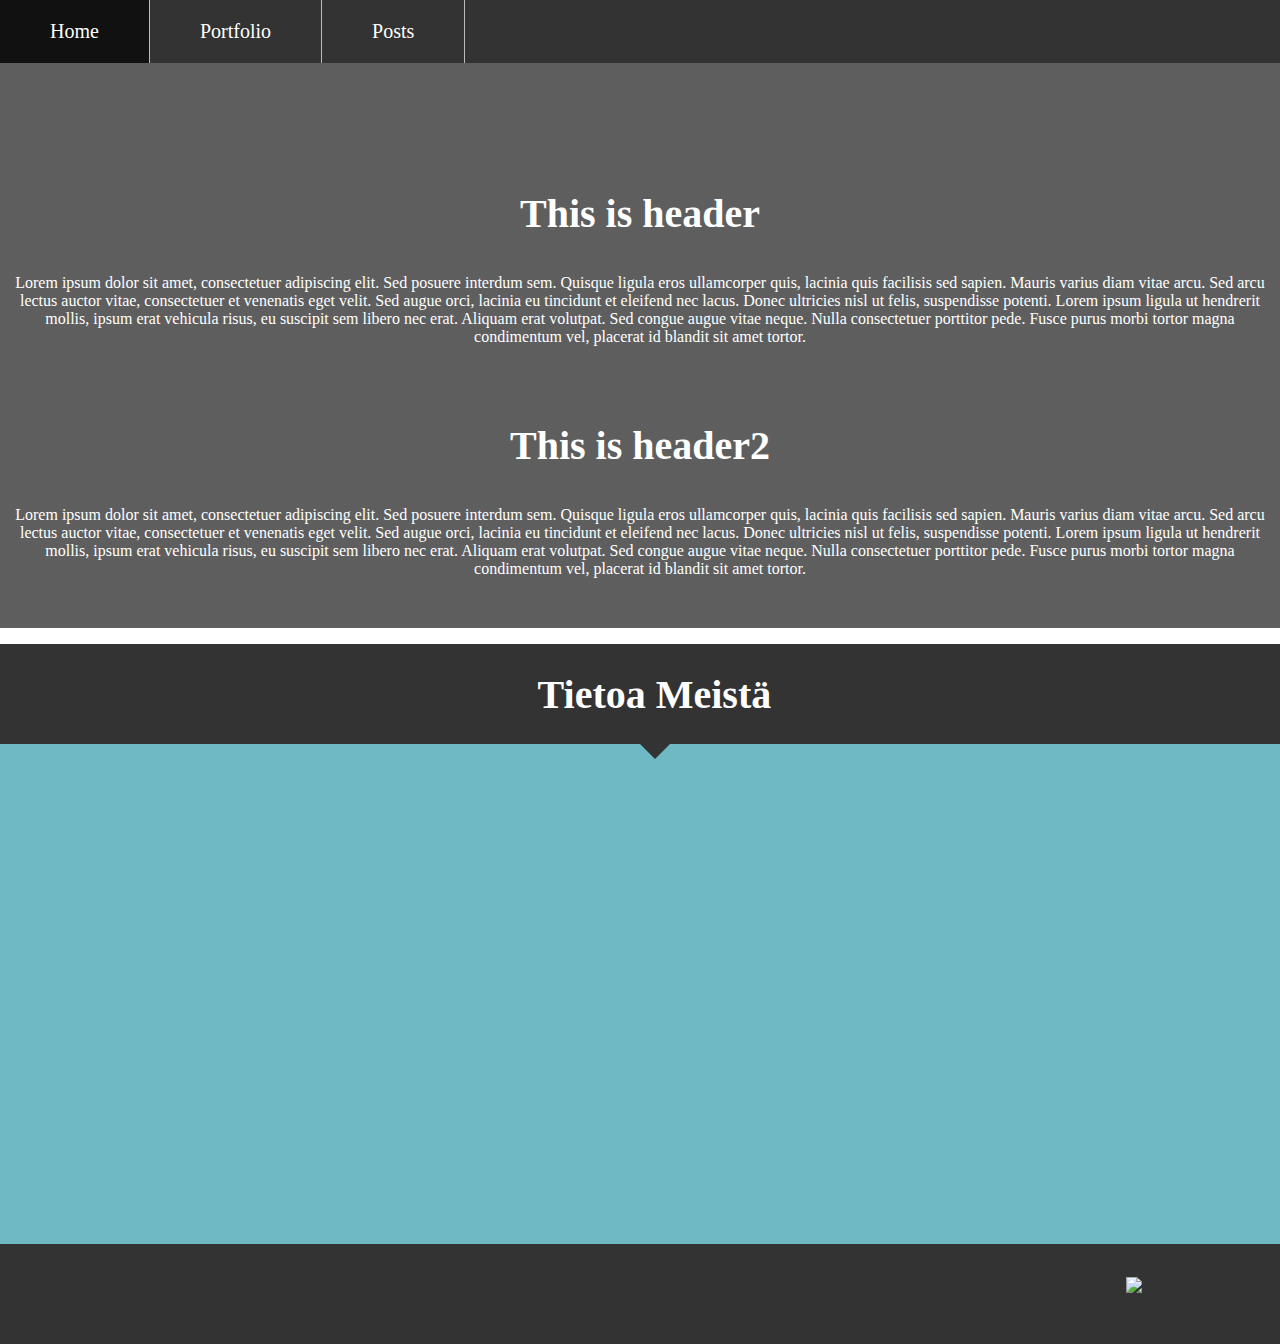
==== index.html @ b418cabb "joo" ====
<!DOCTYPE html>
<html>
    <head>
<title>Nettisivu testi</title>
        <link rel = "stylesheet" type="text/css" href="test.css">
    </head>
<body>
    <div class = "container">
        <div class = "waterfall">
            <nav class="navigation">
                <ul>
                    <li><a href = "https://www.google.fi">Home</a></li>
                    <li><a href = "#">Portfolio</a></li>
                    <li><a href = "#">Posts</a></li>
                </ul>
            </nav>
                <div class = "text">
                    <h1>This is header</h1>
                        <p>Lorem ipsum dolor sit amet, consectetuer adipiscing elit. Sed posuere interdum sem. Quisque ligula eros ullamcorper quis, lacinia quis facilisis sed sapien. Mauris varius diam vitae arcu. Sed arcu lectus auctor vitae, consectetuer et venenatis eget velit. Sed augue orci, lacinia eu tincidunt et eleifend nec lacus. Donec ultricies nisl ut felis, suspendisse potenti. Lorem ipsum ligula ut hendrerit mollis, ipsum erat vehicula risus, eu suscipit sem libero nec erat. Aliquam erat volutpat. Sed congue augue vitae neque. Nulla consectetuer porttitor pede. Fusce purus morbi tortor magna condimentum vel, placerat id blandit sit amet tortor.</p>
                    <h1> This is header2</h1>
                        <p>Lorem ipsum dolor sit amet, consectetuer adipiscing elit. Sed posuere interdum sem. Quisque ligula eros ullamcorper quis, lacinia quis facilisis sed sapien. Mauris varius diam vitae arcu. Sed arcu lectus auctor vitae, consectetuer et venenatis eget velit. Sed augue orci, lacinia eu tincidunt et eleifend nec lacus. Donec ultricies nisl ut felis, suspendisse potenti. Lorem ipsum ligula ut hendrerit mollis, ipsum erat vehicula risus, eu suscipit sem libero nec erat. Aliquam erat volutpat. Sed congue augue vitae neque. Nulla consectetuer porttitor pede. Fusce purus morbi tortor magna condimentum vel, placerat id blandit sit amet tortor.</p>
                </div>
        </div>
        <div id="rectangle"> <div class = "text2"><h1>Tietoa Meistä</h1></div></div>
            <div id = "triangle"></div>
            <div id ="rectangle2"></div>
            <div id="rectangle"> <img class="resize" src="http://www.newdesignfile.com/postpic/2012/06/facebook-and-twitter-icons_296797.jpg" width=100/></div>
    </div>
</body>
</html>
---- test.css ----
body {
    color: #fff;
}
.container {
    position: absolute;
    left: 0;
    top: 0;
    width: 100%;
}

.waterfall {
    height: 100%;
    width: 100%;
    background-image: linear-gradient(rgba(26,26,26,0.7),rgba(26,26,26,0.7)), url("http://en.adrehydropower.com/wp-content/uploads/2014/06/immagini-cascate-5.jpg");
    background-size: cover;
    background-repeat: no-repeat;
    background-position: center center;
}
.navigation {
    font-size: em(40);
    background-color: #333;
   /** position: fixed;**/
    top: 0px;
    left: 0px;
    right: 0px;
}

.navigation li{
    float: left;
    border-right: 1px solid #bbb;
}

.navigation ul {
 list-style-type: none;
    margin: 0;
    padding: 0;
    overflow: hidden;
    background-color: #333;    
}

.navigation a {
    display: block;
    color: white;
    padding: 20px 50px;
    text-decoration: none;
    color: #fff;
    font-size: 20px;
}

.navigation a:hover {
   background-color: #111;
}

.navigation summary:hover{
    color: #ff0000;
}

.text {
    padding-top: 100px;
    text-align: center;
    color: #fff;
}

 h1 {
     font-size: 40px;
     padding-bottom: 10px;
    }
p {
    padding-bottom: 50px;
}

#rectangle {
    width: 100%;
    height: 100px;
    background: #333;
}

#rectangle2 {
    width: 100%;
    height: 500px;
    background: #6FB9C4;
}

#triangle {
    height: 0px;
    width: 0px;
    background: #6FB9C4;
    border-top: 15px solid #333;
    border-left: 15px solid #6FB9C4;
    border-right: 15px solid #6FB9C4;
    position:absolute;
    left: 50%;
}

.text2 {
    position: absolute;
    left: 42%;
}

.resize {
    position: absolute;
    left: 88%;
    top: 95%;
}
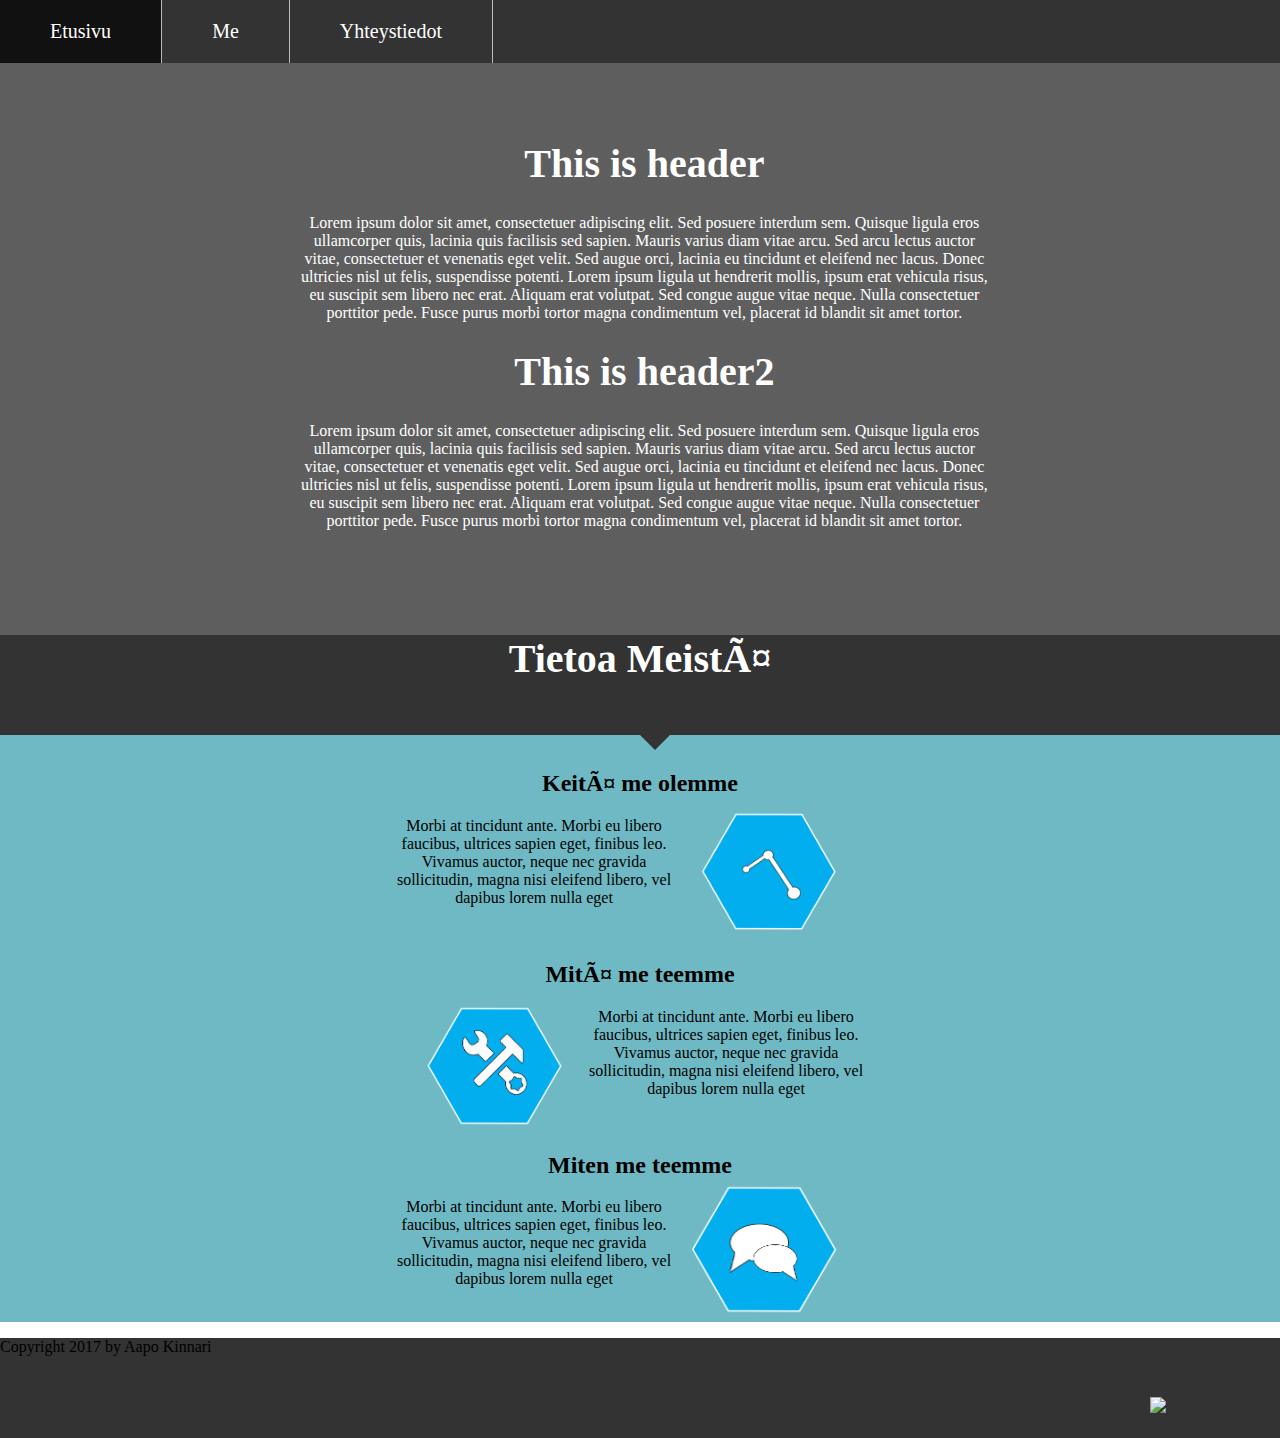
==== commit 610b0c3a: "mo" ====
--- a/index.html
+++ b/index.html
@@ -1,19 +1,25 @@
+
 <!DOCTYPE html>
 <html>
     <head>
-<title>Nettisivu testi</title>
-        <link rel = "stylesheet" type="text/css" href="test.css">
+    <title>VESIVOIMAA</title>
+            <meta charset"UTF-8"/>
+            <meta name = "author" content = "Aapo Kinnari"/>
+            <meta name = "description" content = "Vesivoima"/>
+            <link rel = "shortcut icon" href = "http://www.freeiconspng.com/uploads/water-services-icon-11.png"/>
+            <link rel = "stylesheet" type="text/css" href="VJP.css">
+            <link href="https://fonts.googleapis.com/css?family=Indie+Flower" rel="stylesheet">
     </head>
 <body>
     <div class = "container">
-        <div class = "waterfall">
-            <nav class="navigation">
+         <nav class="navigation">
                 <ul>
-                    <li><a href = "https://www.google.fi">Home</a></li>
-                    <li><a href = "#">Portfolio</a></li>
-                    <li><a href = "#">Posts</a></li>
+                    <li><a href = "index.html">Etusivu</a></li>
+                    <li><a href = "#rectangle">Me</a></li>
+                    <li><a href = "yhteystiedot.html">Yhteystiedot</a></li>
                 </ul>
             </nav>
+        <div class = "waterfall">
                 <div class = "text">
                     <h1>This is header</h1>
                         <p>Lorem ipsum dolor sit amet, consectetuer adipiscing elit. Sed posuere interdum sem. Quisque ligula eros ullamcorper quis, lacinia quis facilisis sed sapien. Mauris varius diam vitae arcu. Sed arcu lectus auctor vitae, consectetuer et venenatis eget velit. Sed augue orci, lacinia eu tincidunt et eleifend nec lacus. Donec ultricies nisl ut felis, suspendisse potenti. Lorem ipsum ligula ut hendrerit mollis, ipsum erat vehicula risus, eu suscipit sem libero nec erat. Aliquam erat volutpat. Sed congue augue vitae neque. Nulla consectetuer porttitor pede. Fusce purus morbi tortor magna condimentum vel, placerat id blandit sit amet tortor.</p>
@@ -21,10 +27,27 @@
                         <p>Lorem ipsum dolor sit amet, consectetuer adipiscing elit. Sed posuere interdum sem. Quisque ligula eros ullamcorper quis, lacinia quis facilisis sed sapien. Mauris varius diam vitae arcu. Sed arcu lectus auctor vitae, consectetuer et venenatis eget velit. Sed augue orci, lacinia eu tincidunt et eleifend nec lacus. Donec ultricies nisl ut felis, suspendisse potenti. Lorem ipsum ligula ut hendrerit mollis, ipsum erat vehicula risus, eu suscipit sem libero nec erat. Aliquam erat volutpat. Sed congue augue vitae neque. Nulla consectetuer porttitor pede. Fusce purus morbi tortor magna condimentum vel, placerat id blandit sit amet tortor.</p>
                 </div>
         </div>
-        <div id="rectangle"> <div class = "text2"><h1>Tietoa Meistä</h1></div></div>
+        <div id="rectangle">
+            <h1 class = "Otsikko3">Tietoa Meistä</h1>
+        </div>
+        <div id ="rectangle2">
             <div id = "triangle"></div>
-            <div id ="rectangle2"></div>
-            <div id="rectangle"> <img class="resize" src="http://www.newdesignfile.com/postpic/2012/06/facebook-and-twitter-icons_296797.jpg" width=100/></div>
-    </div>
+                <h2 class ="otsikko">Keitä me olemme</h2>
+                <p class = "teksti">Morbi at tincidunt ante. Morbi eu libero faucibus, ultrices sapien eget, finibus leo. Vivamus auctor, neque nec gravida sollicitudin, magna nisi eleifend libero, vel dapibus lorem nulla eget </p>
+                <img class = laatikko src = "connectivity.png" width= 150px/>
+                <h2 class ="otsikko">Mitä me teemme</h2>
+                <p class = "teksti2">Morbi at tincidunt ante. Morbi eu libero faucibus, ultrices sapien eget, finibus leo. Vivamus auctor, neque nec gravida sollicitudin, magna nisi eleifend libero, vel dapibus lorem nulla eget </p>
+                <img class = laatikko2 src = "work.png" width= 150px/>
+                <h2 class ="otsikko">Miten me teemme</h2>
+                <p class = "teksti">Morbi at tincidunt ante. Morbi eu libero faucibus, ultrices sapien eget, finibus leo. Vivamus auctor, neque nec gravida sollicitudin, magna nisi eleifend libero, vel dapibus lorem nulla eget </p>
+                <img class = laatikko src = "puhekulpat.png" width= 150px/>
+            </div>
+            <div id="rectangle">
+                <footer>
+                    <p> Copyright 2017 by Aapo Kinnari</p>
+                </footer>
+                <img class="resize" src="http://www.newdesignfile.com/postpic/2012/06/facebook-and-twitter-icons_296797.jpg" width=100/>
+            </div>
+        </div>
 </body>
 </html>--- a/VJP.css
+++ b/VJP.css
@@ -0,0 +1,147 @@
+var scale = Math.min( 
+  availableWidth / contentWidth, 
+  availableHeight / contentHeight 
+);
+
+
+body {
+    color: #fff;
+        min-width: 100%;
+}
+.container {
+    position: absolute;
+    left: 0;
+    top: 0;
+    width: 100%;
+}
+.waterfall {
+    
+    height: 572px;
+    width: 100%;
+    background-image: linear-gradient(rgba(26,26,26,0.7),rgba(26,26,26,0.7)), url("http://en.adrehydropower.com/wp-content/uploads/2014/06/immagini-cascate-5.jpg");
+    background-size: cover;
+    background-repeat: no-repeat;
+    background-position: center center;
+    
+}
+.navigation {
+    position: relative;
+    font-size: em(40);
+    background-color: #333;
+   /** position: fixed;**/
+    top: 0px;
+    left: 0px;
+    right: 0px;
+}
+
+.navigation li{
+    float: left;
+    border-right: 1px solid #bbb;
+}
+
+.navigation ul {
+ list-style-type: none;
+    margin: 0;
+    padding: 0;
+    overflow: hidden;
+    background-color: #333;    
+}
+
+.navigation a {
+    display: block;
+    color: white;
+    padding: 20px 50px;
+    text-decoration: none;
+    color: #fff;
+    font-size: 20px;
+}
+
+.navigation a:hover {
+   background-color: #111;
+}
+
+.navigation summary:hover{
+    color: #ff0000;
+}
+
+.text {
+    margin-left: 23%;
+    width: 700px;
+    padding-top: 50px;
+    text-align: center;
+    color: #fff;
+    padding-bottom: 100px;
+}
+
+ h1 {
+     font-size: 40px;
+     color: #fff;
+    }
+p {
+    padding-bottom: 0px;
+}
+
+#rectangle {
+    position: relative;
+    top: 0px;
+    width: 100%;
+    height: 100px;
+    background: #333;
+}
+
+#rectangle2 {
+    content: normal;
+    position: relative;
+    text-align: center;
+    width: 100%;
+    height: 100%;
+    background: #6FB9C4;
+}
+
+#triangle {
+    height: 0px;
+    width: 0px;
+    background: #6FB9C4;
+    border-top: 15px solid #333;
+    border-left: 15px solid #6FB9C4;
+    border-right: 15px solid #6FB9C4;
+    position:relative;
+    left: 50%;
+}
+
+
+.resize {
+margin-left: 1150px;
+margin-top: 25px;
+}
+
+h3 {
+    padding-top: 0;
+}
+
+
+.laatikko {
+   margin-left: 250px;
+    margin-top: -150px;
+}
+
+
+.teksti {
+    width: 300px;
+    margin-left: 30%;
+}
+
+.laatikko2 {
+    margin-top: -300px;
+    margin-left: -300px;
+}
+
+.teksti2 {
+    max-width: 300px;
+    margin-left: 45%;
+}
+
+.Otsikko3 {
+    margin-top: 0px;
+    text-align: center;
+}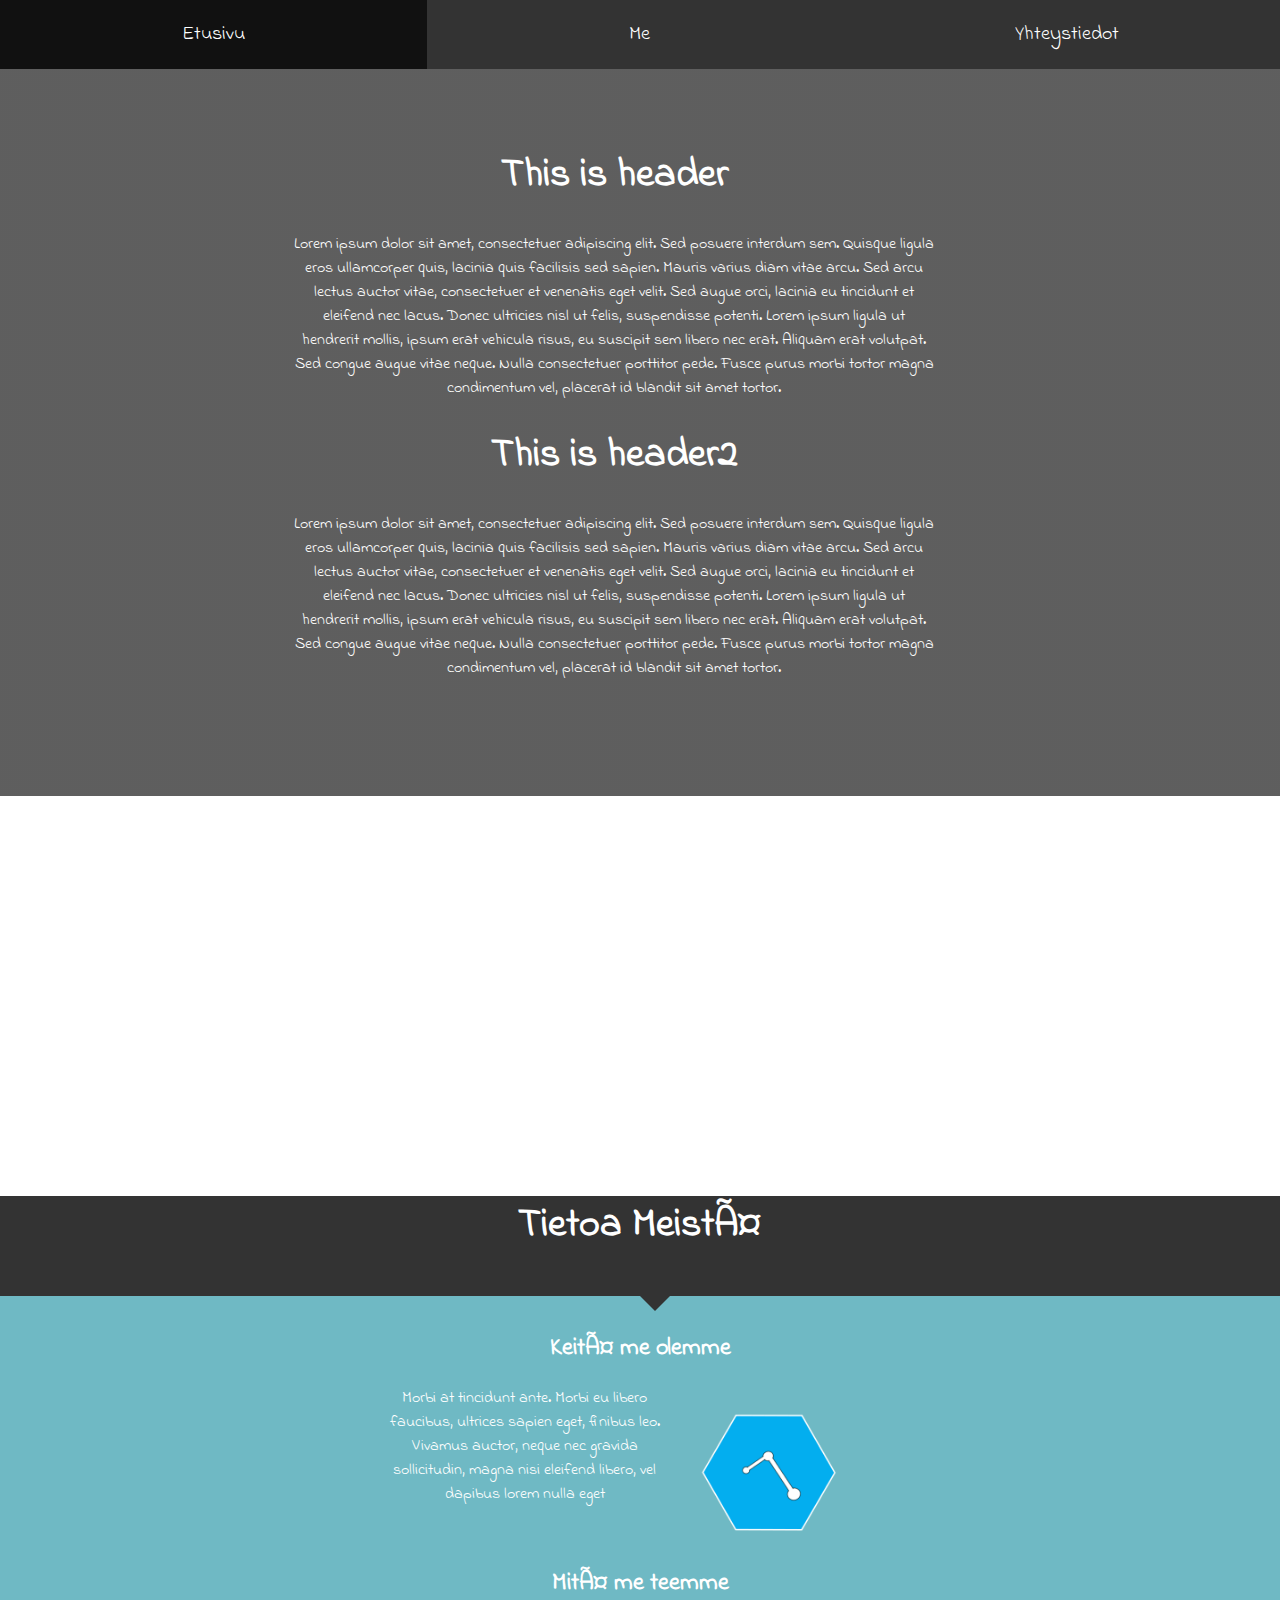
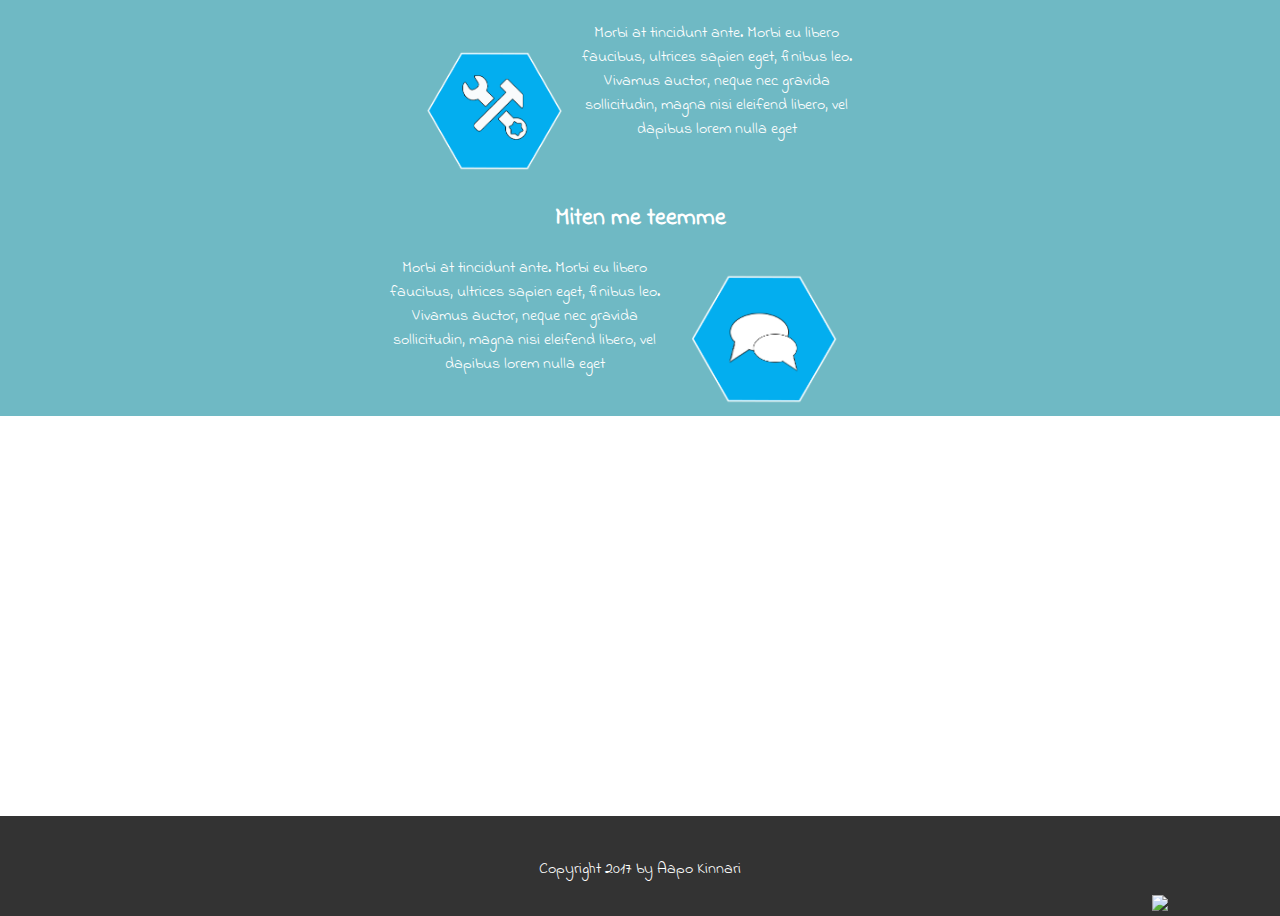
==== commit 94666a38: "moro" ====
--- a/index.html
+++ b/index.html
@@ -9,6 +9,7 @@
             <link rel = "shortcut icon" href = "http://www.freeiconspng.com/uploads/water-services-icon-11.png"/>
             <link rel = "stylesheet" type="text/css" href="VJP.css">
             <link href="https://fonts.googleapis.com/css?family=Indie+Flower" rel="stylesheet">
+            <script src = "https://cdnjs.cloudflare.com/ajax/libs/jquery/3.1.1/jquery.js" type = "text/javascript"></script>
     </head>
 <body>
     <div class = "container">
@@ -27,6 +28,7 @@
                         <p>Lorem ipsum dolor sit amet, consectetuer adipiscing elit. Sed posuere interdum sem. Quisque ligula eros ullamcorper quis, lacinia quis facilisis sed sapien. Mauris varius diam vitae arcu. Sed arcu lectus auctor vitae, consectetuer et venenatis eget velit. Sed augue orci, lacinia eu tincidunt et eleifend nec lacus. Donec ultricies nisl ut felis, suspendisse potenti. Lorem ipsum ligula ut hendrerit mollis, ipsum erat vehicula risus, eu suscipit sem libero nec erat. Aliquam erat volutpat. Sed congue augue vitae neque. Nulla consectetuer porttitor pede. Fusce purus morbi tortor magna condimentum vel, placerat id blandit sit amet tortor.</p>
                 </div>
         </div>
+        <div id = "rectangle4"></div>
         <div id="rectangle">
             <h1 class = "Otsikko3">Tietoa Meistä</h1>
         </div>
@@ -42,6 +44,7 @@
                 <p class = "teksti">Morbi at tincidunt ante. Morbi eu libero faucibus, ultrices sapien eget, finibus leo. Vivamus auctor, neque nec gravida sollicitudin, magna nisi eleifend libero, vel dapibus lorem nulla eget </p>
                 <img class = laatikko src = "puhekulpat.png" width= 150px/>
             </div>
+            <div id = "rectangle4"></div>
             <div id="rectangle">
                 <footer>
                     <p> Copyright 2017 by Aapo Kinnari</p>
@@ -49,5 +52,6 @@
                 <img class="resize" src="http://www.newdesignfile.com/postpic/2012/06/facebook-and-twitter-icons_296797.jpg" width=100/>
             </div>
         </div>
+    <script src = "slideshow.js" type = "text/javascript"></script>
 </body>
 </html>--- a/VJP.css
+++ b/VJP.css
@@ -1,7 +1,3 @@
-var scale = Math.min( 
-  availableWidth / contentWidth, 
-  availableHeight / contentHeight 
-);
 
 
 body {
@@ -12,11 +8,11 @@
     position: absolute;
     left: 0;
     top: 0;
-    width: 100%;
+    width: 100%
 }
 .waterfall {
     
-    height: 572px;
+    height: 100%;
     width: 100%;
     background-image: linear-gradient(rgba(26,26,26,0.7),rgba(26,26,26,0.7)), url("http://en.adrehydropower.com/wp-content/uploads/2014/06/immagini-cascate-5.jpg");
     background-size: cover;
@@ -26,20 +22,16 @@
 }
 .navigation {
     position: relative;
-    font-size: em(40);
-    background-color: #333;
-   /** position: fixed;**/
-    top: 0px;
-    left: 0px;
-    right: 0px;
+    width:100%;
 }
 
 .navigation li{
     float: left;
-    border-right: 1px solid #bbb;
+    width:33.33333%
 }
 
 .navigation ul {
+    text-align: center;
  list-style-type: none;
     margin: 0;
     padding: 0;
@@ -48,9 +40,11 @@
 }
 
 .navigation a {
-    display: block;
+    font-family: "Indie Flower";
+    font-size: em(40);
+    display: block; 
     color: white;
-    padding: 20px 50px;
+    padding: 20px 30px;
     text-decoration: none;
     color: #fff;
     font-size: 20px;
@@ -65,8 +59,9 @@
 }
 
 .text {
+    font-family: 'Indie Flower', serif;
     margin-left: 23%;
-    width: 700px;
+    width: 50%;
     padding-top: 50px;
     text-align: center;
     color: #fff;
@@ -74,10 +69,12 @@
 }
 
  h1 {
+    font-family: "Indie Flower";
      font-size: 40px;
      color: #fff;
     }
 p {
+    font-family: "Indie Flower";
     padding-bottom: 0px;
 }
 
@@ -90,11 +87,11 @@
 }
 
 #rectangle2 {
+    font-family: "Indie Flower";
     content: normal;
     position: relative;
     text-align: center;
     width: 100%;
-    height: 100%;
     background: #6FB9C4;
 }
 
@@ -111,37 +108,58 @@
 
 
 .resize {
-margin-left: 1150px;
-margin-top: 25px;
+width: 10%;
+min-width: 40px;
+margin-left: 90%;
+margin-top: -50px;
 }
 
 h3 {
+    font-family: "Indie Flower";
     padding-top: 0;
 }
 
 
 .laatikko {
    margin-left: 250px;
-    margin-top: -150px;
+    margin-top: -300px;
 }
 
 
 .teksti {
-    width: 300px;
+    font-family: "Indie Flower";
+    width: 22%;
+    max-height:40%;
     margin-left: 30%;
 }
 
 .laatikko2 {
-    margin-top: -300px;
+    margin-top: -600px;
     margin-left: -300px;
 }
 
 .teksti2 {
-    max-width: 300px;
+    font-family: "Indie Flower";
+    width: 22%;
+    max-height:40%;
     margin-left: 45%;
 }
 
 .Otsikko3 {
+    font-family: "Indie Flower";
     margin-top: 0px;
     text-align: center;
+}
+
+footer {
+    text-align: center;
+    padding-top: 2%;
+}
+
+#rectangle4 {
+    position: relative;
+    top: 0px;
+    width: 100%;
+    height: 400px;
+    background: #fff;
 }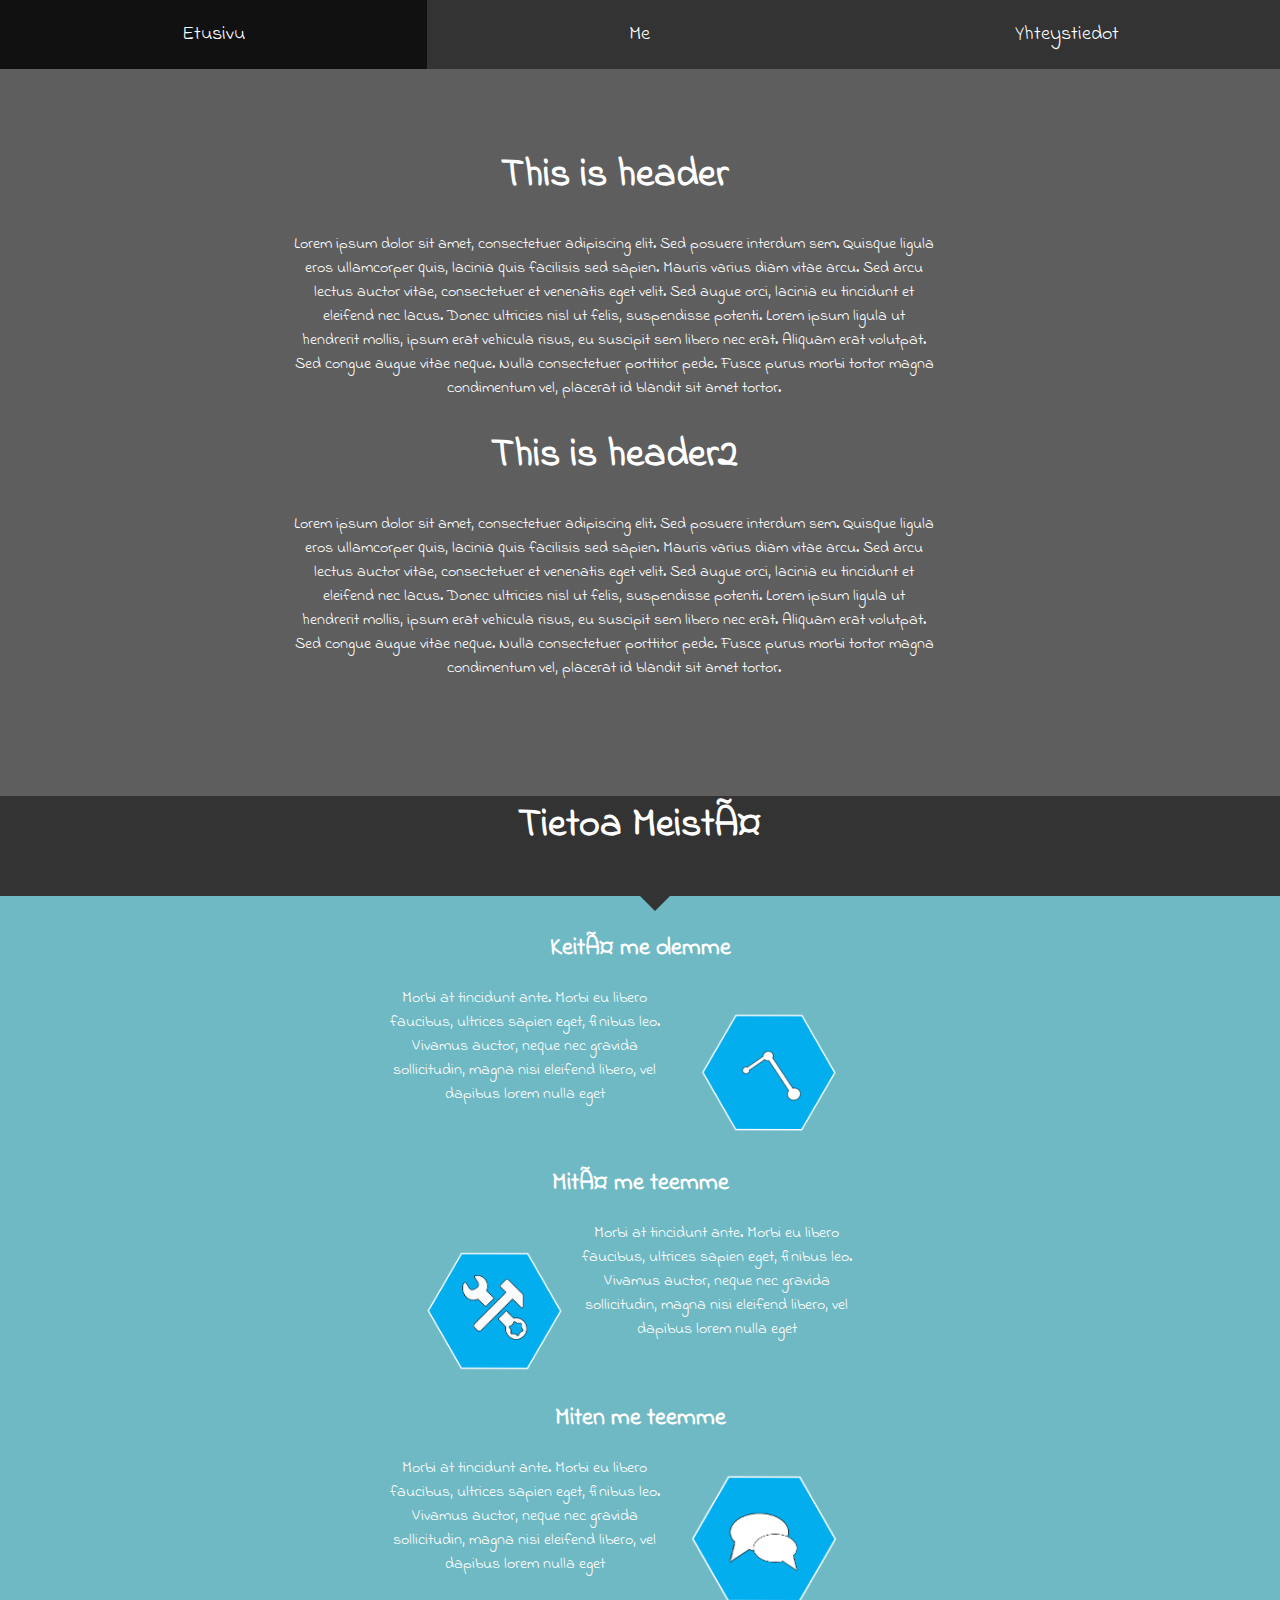
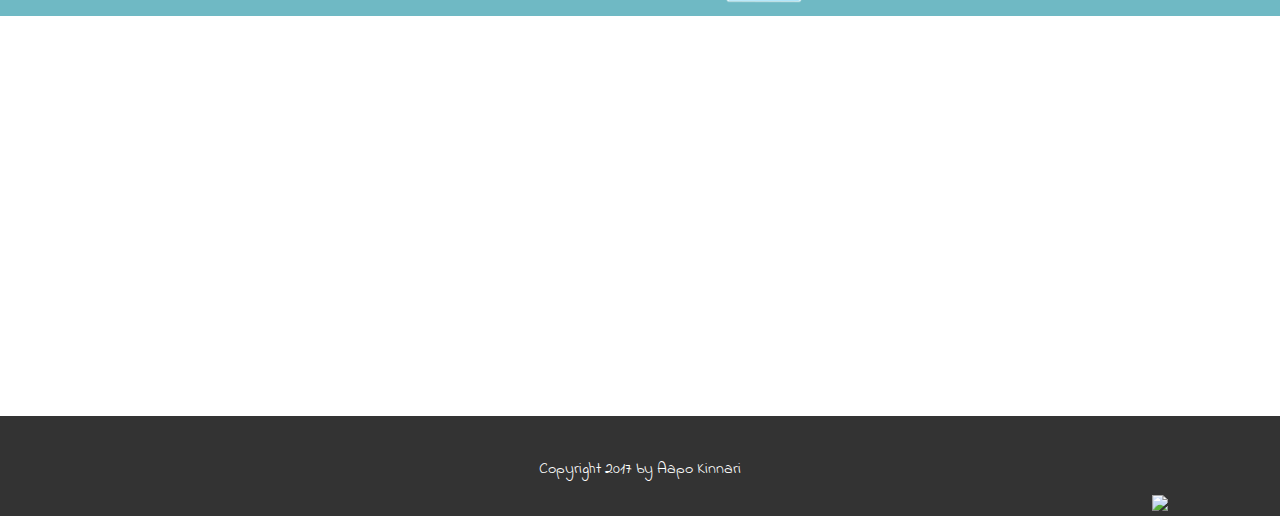
==== commit c32ba3a8: "moro" ====
--- a/index.html
+++ b/index.html
@@ -28,7 +28,6 @@
                         <p>Lorem ipsum dolor sit amet, consectetuer adipiscing elit. Sed posuere interdum sem. Quisque ligula eros ullamcorper quis, lacinia quis facilisis sed sapien. Mauris varius diam vitae arcu. Sed arcu lectus auctor vitae, consectetuer et venenatis eget velit. Sed augue orci, lacinia eu tincidunt et eleifend nec lacus. Donec ultricies nisl ut felis, suspendisse potenti. Lorem ipsum ligula ut hendrerit mollis, ipsum erat vehicula risus, eu suscipit sem libero nec erat. Aliquam erat volutpat. Sed congue augue vitae neque. Nulla consectetuer porttitor pede. Fusce purus morbi tortor magna condimentum vel, placerat id blandit sit amet tortor.</p>
                 </div>
         </div>
-        <div id = "rectangle4"></div>
         <div id="rectangle">
             <h1 class = "Otsikko3">Tietoa Meistä</h1>
         </div>
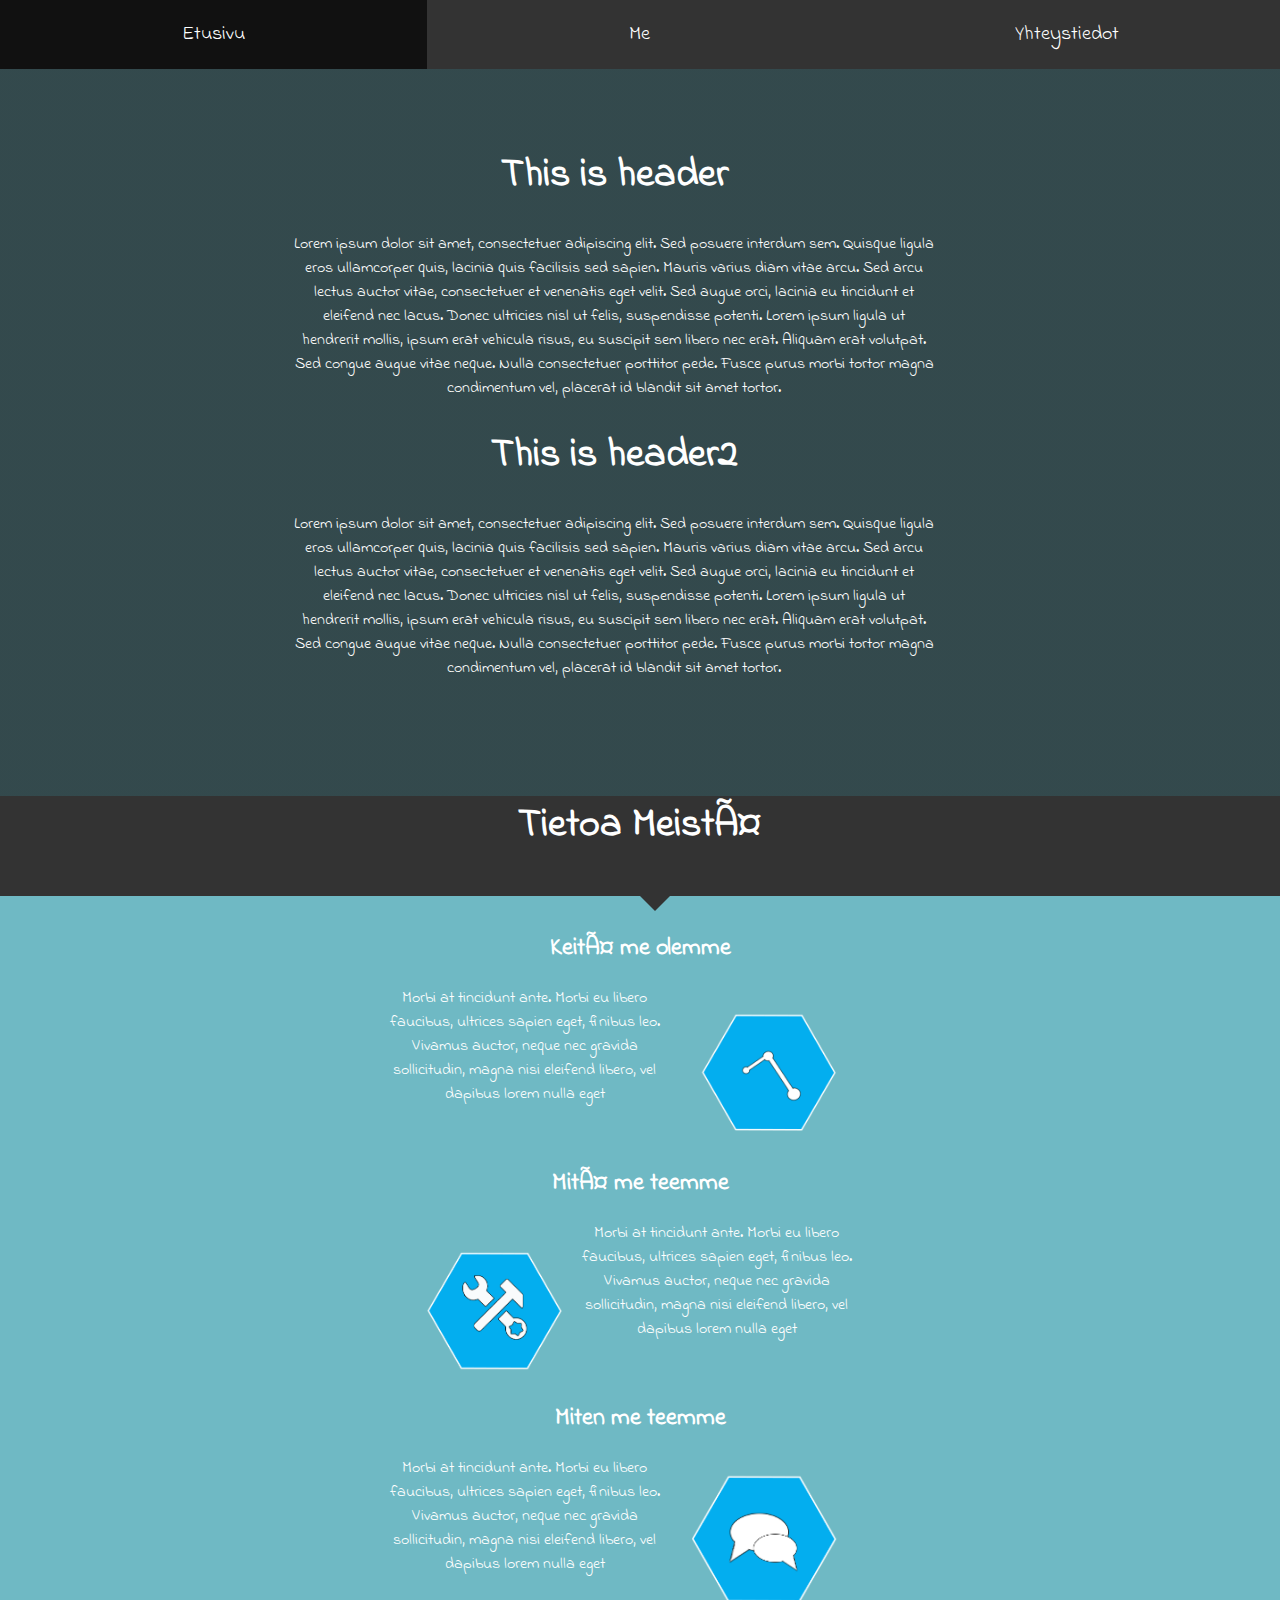
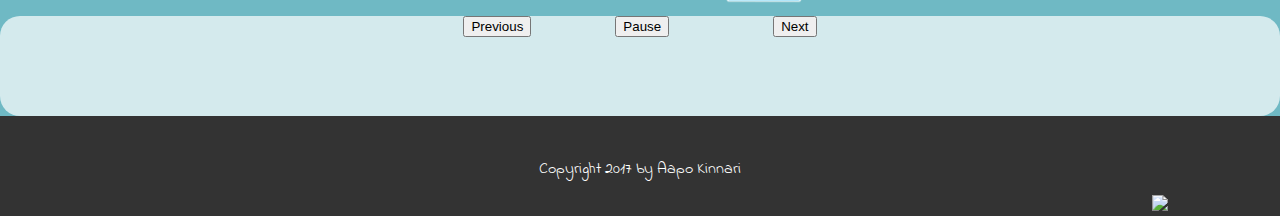
==== commit c73525b0: "soronoo vittu" ====
--- a/index.html
+++ b/index.html
@@ -9,7 +9,6 @@
             <link rel = "shortcut icon" href = "http://www.freeiconspng.com/uploads/water-services-icon-11.png"/>
             <link rel = "stylesheet" type="text/css" href="VJP.css">
             <link href="https://fonts.googleapis.com/css?family=Indie+Flower" rel="stylesheet">
-            <script src = "https://cdnjs.cloudflare.com/ajax/libs/jquery/3.1.1/jquery.js" type = "text/javascript"></script>
     </head>
 <body>
     <div class = "container">
@@ -43,7 +42,18 @@
                 <p class = "teksti">Morbi at tincidunt ante. Morbi eu libero faucibus, ultrices sapien eget, finibus leo. Vivamus auctor, neque nec gravida sollicitudin, magna nisi eleifend libero, vel dapibus lorem nulla eget </p>
                 <img class = laatikko src = "puhekulpat.png" width= 150px/>
             </div>
-            <div id = "rectangle4"></div>
+            <div id = "uutiset" class = "articles">
+                <button id="previous">Previous</button>
+<button id="pause"><span class="ui-button-text">Pause</span></button>
+                <button id="next">Next</button>
+                <a>
+                    <section id = "animaatio">
+                    <li id = "eka"></li>
+                    <li id = "toka"></li>
+                    <li id = "kolmas"></li>
+                    </section>
+                </a>
+            </div>
             <div id="rectangle">
                 <footer>
                     <p> Copyright 2017 by Aapo Kinnari</p>
@@ -51,6 +61,7 @@
                 <img class="resize" src="http://www.newdesignfile.com/postpic/2012/06/facebook-and-twitter-icons_296797.jpg" width=100/>
             </div>
         </div>
-    <script src = "slideshow.js" type = "text/javascript"></script>
+    <script src="https://code.jquery.com/jquery-3.1.1.min.js"></script>
+        <script src="slideshow.js" type="text/javascript"></script>
 </body>
 </html>--- a/VJP.css
+++ b/VJP.css
@@ -1,8 +1,8 @@
 
 
 body {
-    color: #fff;
         min-width: 100%;
+        background: #6FB9C4;
 }
 .container {
     position: absolute;
@@ -74,6 +74,7 @@
      color: #fff;
     }
 p {
+    color: #fff;
     font-family: "Indie Flower";
     padding-bottom: 0px;
 }
@@ -87,6 +88,7 @@
 }
 
 #rectangle2 {
+    color: #fff;
     font-family: "Indie Flower";
     content: normal;
     position: relative;
@@ -115,6 +117,7 @@
 }
 
 h3 {
+    color: #fff;
     font-family: "Indie Flower";
     padding-top: 0;
 }
@@ -127,6 +130,7 @@
 
 
 .teksti {
+    color: #fff;
     font-family: "Indie Flower";
     width: 22%;
     max-height:40%;
@@ -139,6 +143,7 @@
 }
 
 .teksti2 {
+    color: #fff;
     font-family: "Indie Flower";
     width: 22%;
     max-height:40%;
@@ -146,20 +151,36 @@
 }
 
 .Otsikko3 {
+    color: #fff;
     font-family: "Indie Flower";
     margin-top: 0px;
     text-align: center;
 }
 
 footer {
+    color: #fff;
     text-align: center;
     padding-top: 2%;
 }
 
-#rectangle4 {
-    position: relative;
-    top: 0px;
-    width: 100%;
-    height: 400px;
-    background: #fff;
+#uutiset {
+text-align: center;
+color: #black;
+list-style:none;
+background: rgba(255, 255, 255, 0.7);
+margin-left: 0%;
+height: 100px;
+width: 100%;
+position: relative;
+border-radius: 20px;
+}
+
+#next {
+    margin-left: 100px
+}
+
+#previous {
+margin-right: 80px;
+margin-top: 0px;
+position: relative;
 }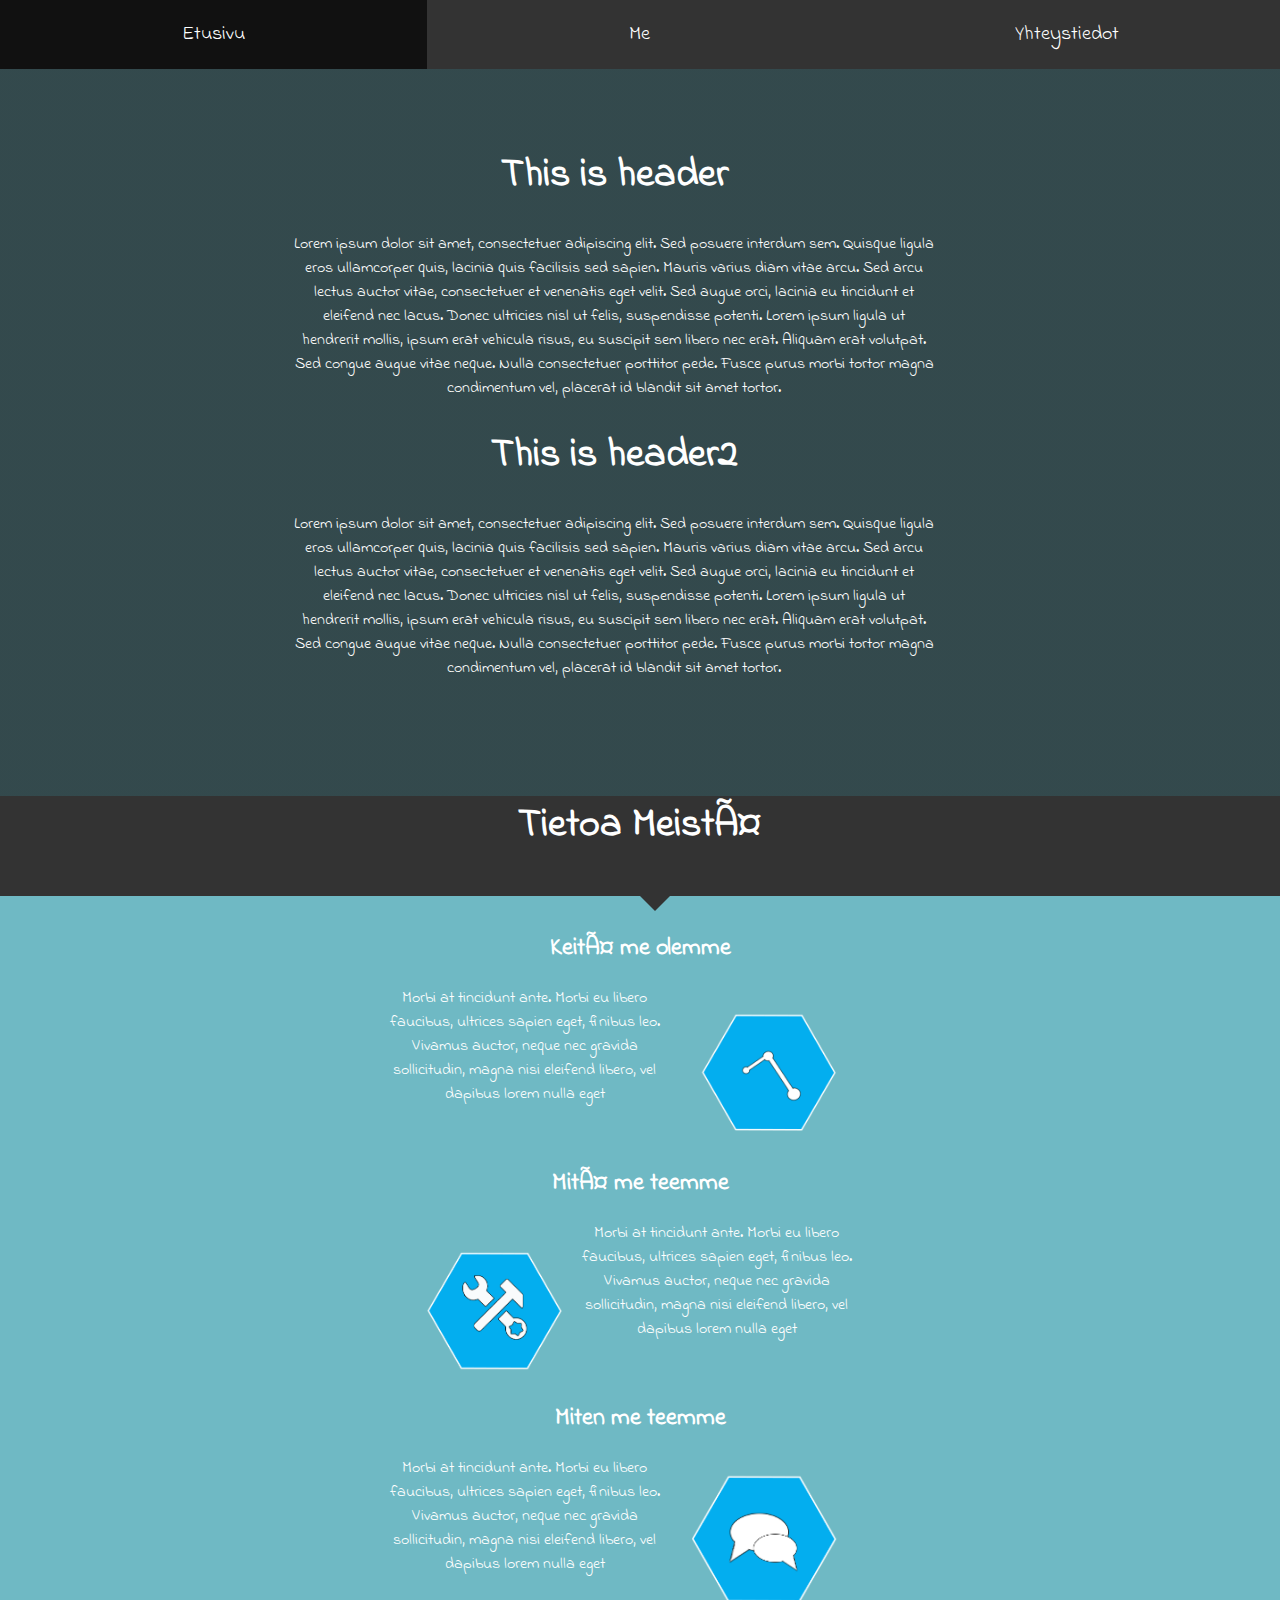
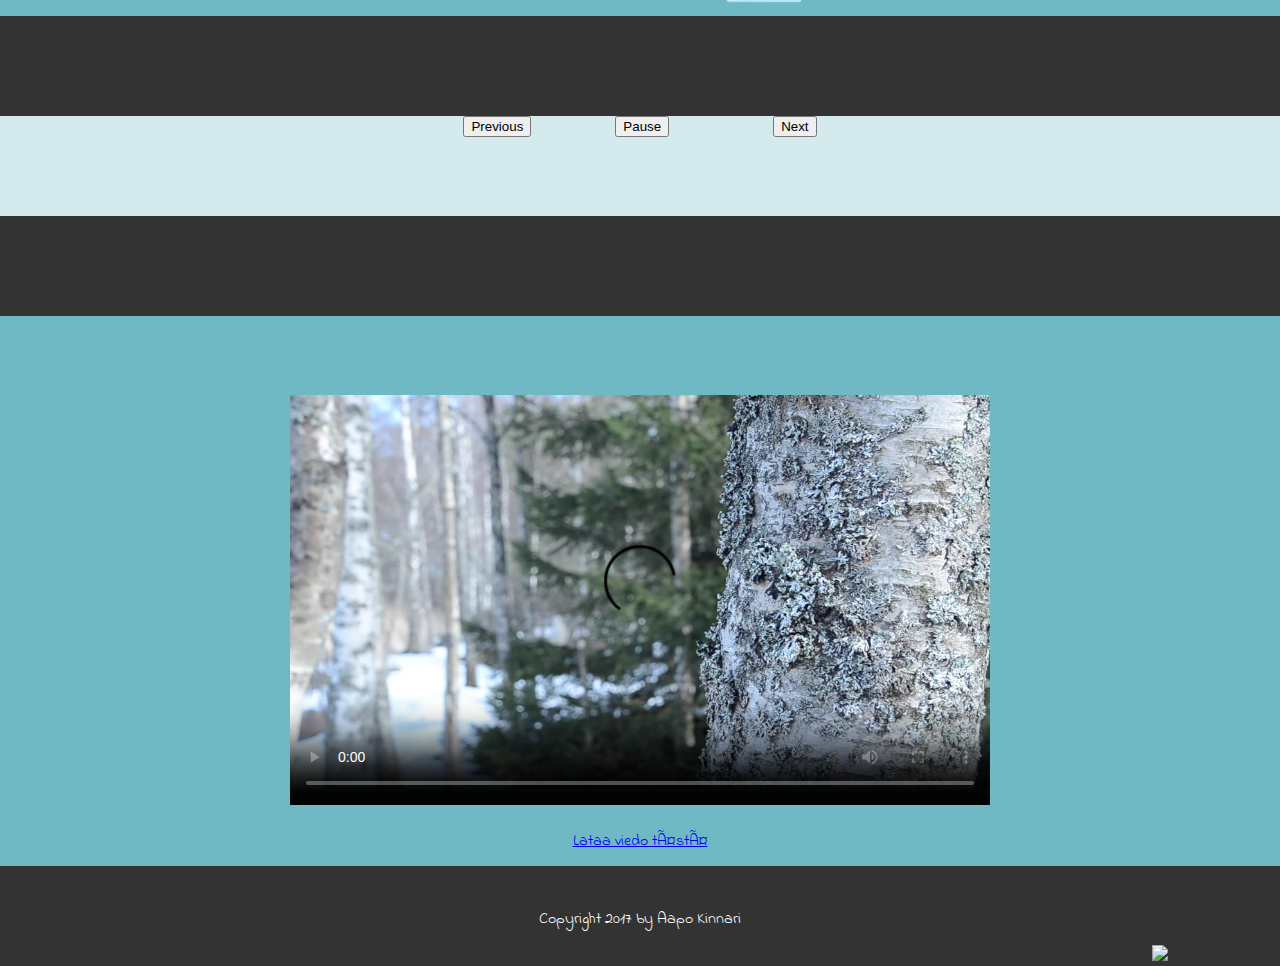
==== commit 0971b5af: "moi" ====
--- a/index.html
+++ b/index.html
@@ -42,18 +42,30 @@
                 <p class = "teksti">Morbi at tincidunt ante. Morbi eu libero faucibus, ultrices sapien eget, finibus leo. Vivamus auctor, neque nec gravida sollicitudin, magna nisi eleifend libero, vel dapibus lorem nulla eget </p>
                 <img class = laatikko src = "puhekulpat.png" width= 150px/>
             </div>
+            <div id = "rectangle"></div>
             <div id = "uutiset" class = "articles">
                 <button id="previous">Previous</button>
 <button id="pause"><span class="ui-button-text">Pause</span></button>
                 <button id="next">Next</button>
                 <a>
                     <section id = "animaatio">
-                    <li id = "eka"></li>
-                    <li id = "toka"></li>
-                    <li id = "kolmas"></li>
+                    <li class="xx" id = "eka"></li>
+                    <li class="xx" id = "toka"></li>
+                    <li class="xx" id = "kolmas"></li>
                     </section>
                 </a>
             </div>
+        <div id = "rectangle"></div>
+        <div id = "rectangle4">
+            <article>
+                <video id = "video" width="700" height="425" controls poster="poster.png">
+                    <source src="VJP-movie.mpg" type="video/mpeg">
+                    <source src="VJP-movie.ogg" type="video/ogg">
+                    <source src="VJP-movie.webm" type="video/webm">
+                </video>
+                <p><a id = "link" href="VJP-movie.mp4" download> Lataa viedo tästä</a></p>  
+            </article>
+        </div>
             <div id="rectangle">
                 <footer>
                     <p> Copyright 2017 by Aapo Kinnari</p>
--- a/VJP.css
+++ b/VJP.css
@@ -96,6 +96,24 @@
     width: 100%;
     background: #6FB9C4;
 }
+
+#rectangle3 {
+    position: relative;
+    top: 0px;
+    width: 100%;
+    height: 10px;
+    background: #333;
+}
+
+#rectangle4 {
+    font-family: "Indie Flower";
+    color: #white;
+    top: 0px;
+    width: 100%;
+    height: 550px;
+    text-align: center;
+}
+
 
 #triangle {
     height: 0px;
@@ -108,7 +126,9 @@
     left: 50%;
 }
 
-
+#video {
+    margin-top: 5%;
+}
 .resize {
 width: 10%;
 min-width: 40px;
@@ -172,7 +192,6 @@
 height: 100px;
 width: 100%;
 position: relative;
-border-radius: 20px;
 }
 
 #next {
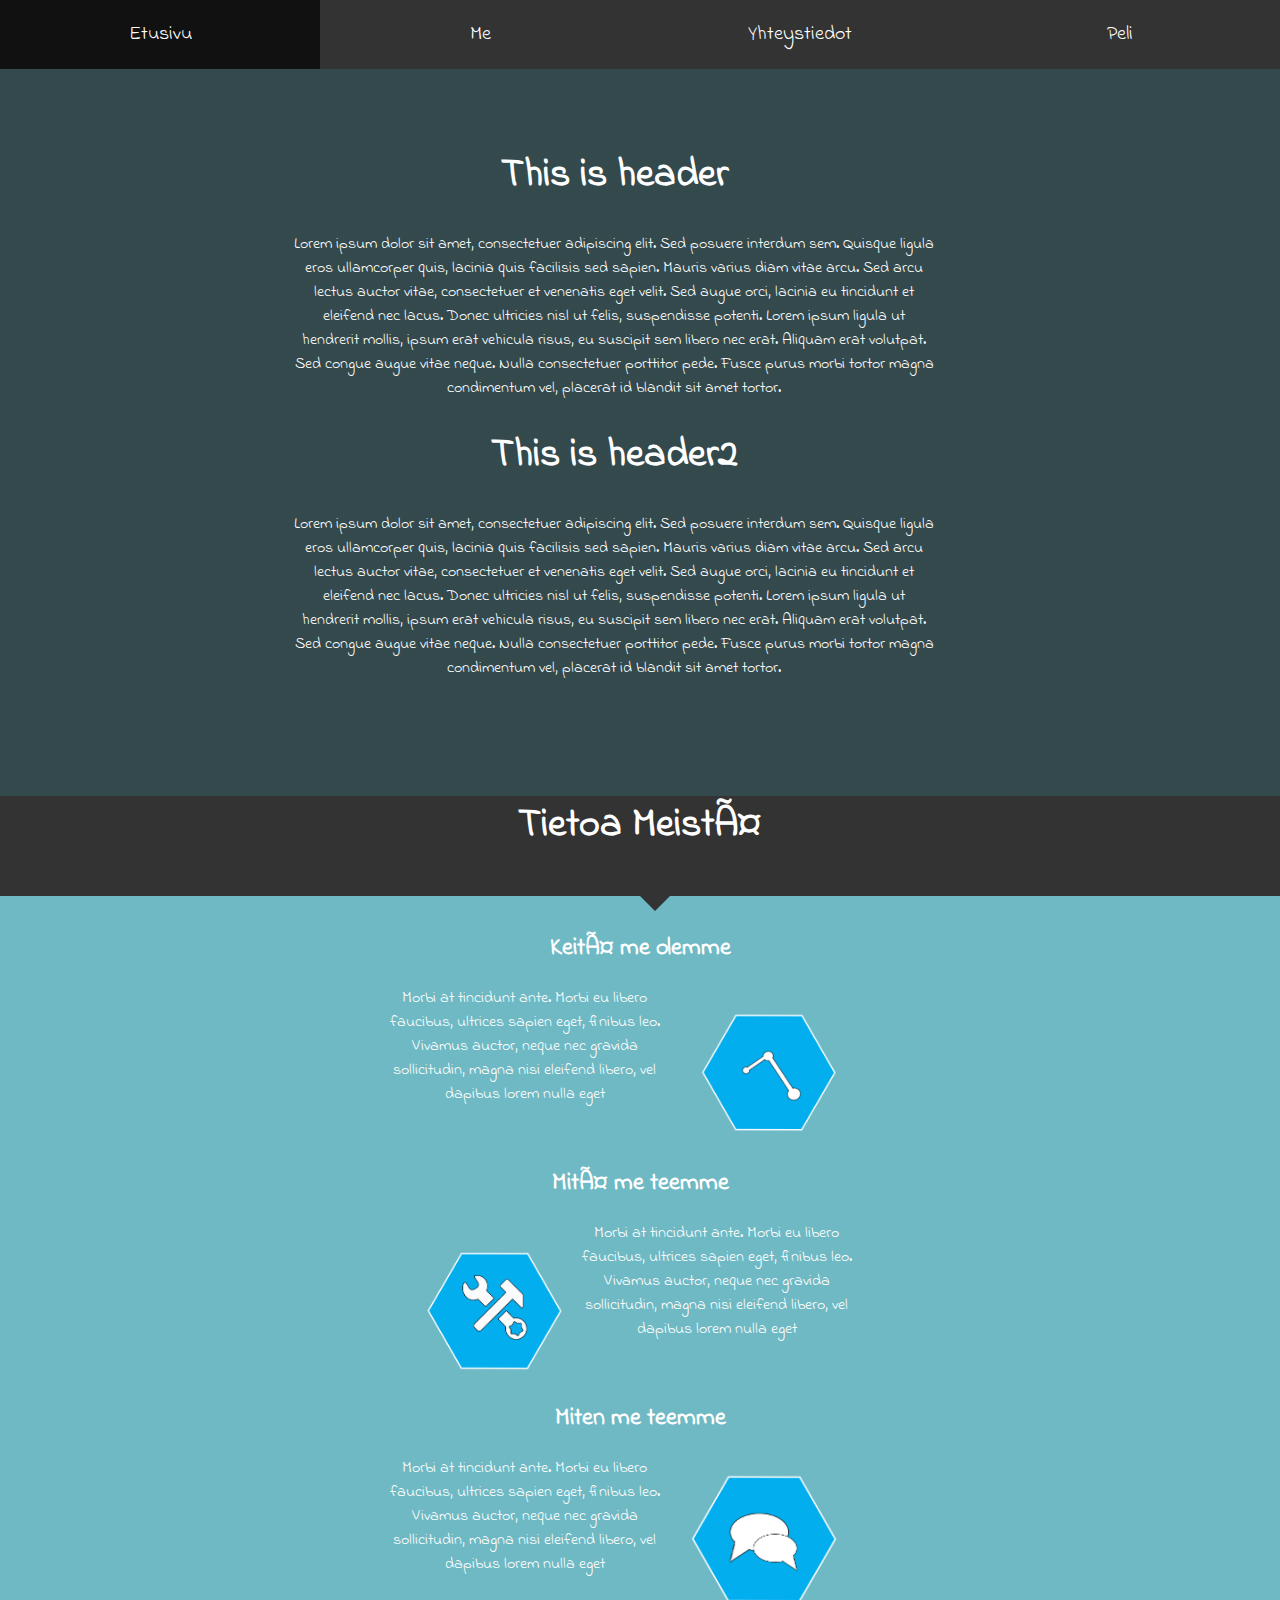
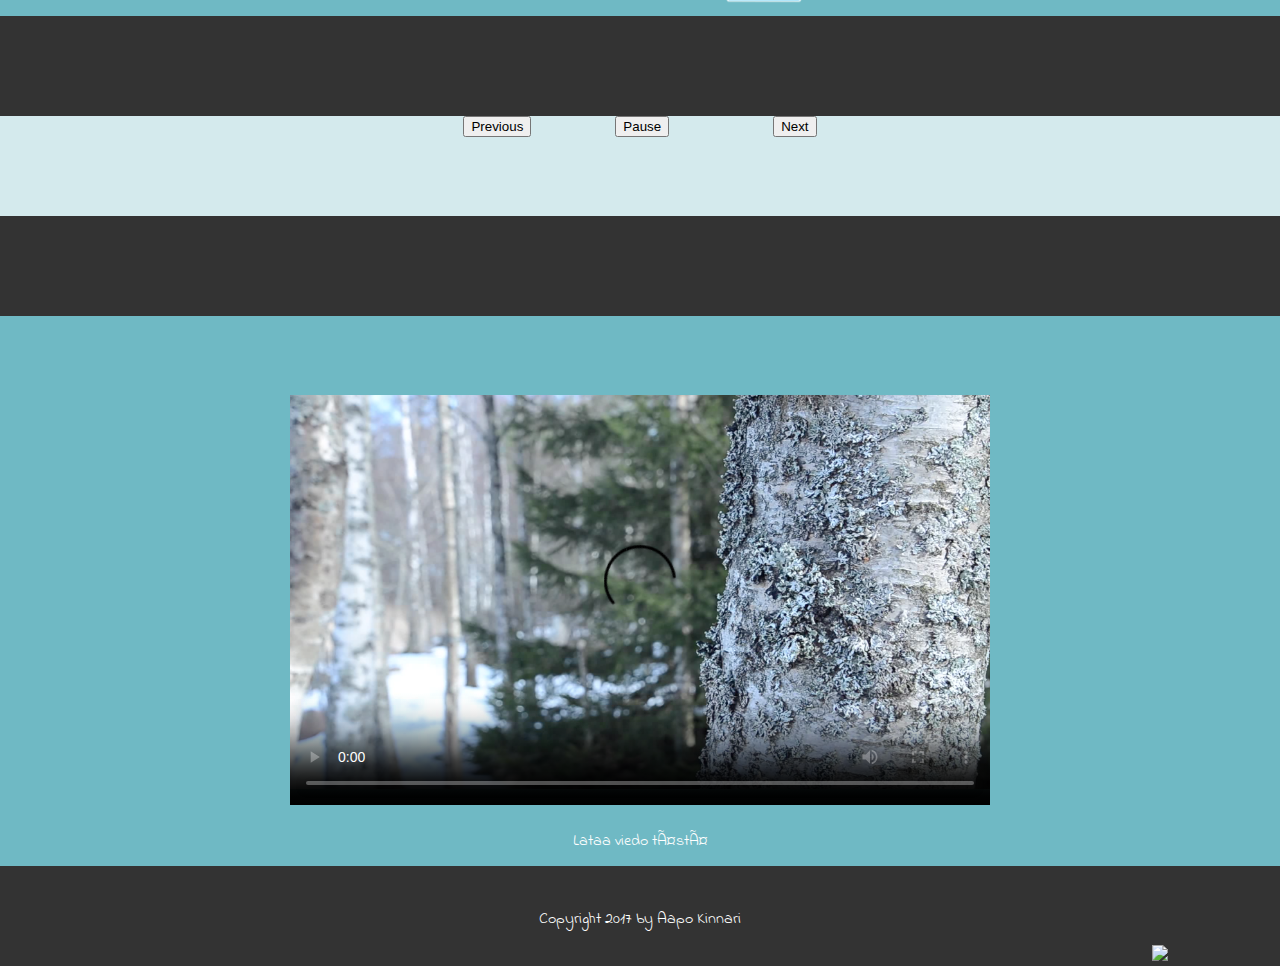
==== commit 38da66b0: "mo" ====
--- a/index.html
+++ b/index.html
@@ -17,6 +17,7 @@
                     <li><a href = "index.html">Etusivu</a></li>
                     <li><a href = "#rectangle">Me</a></li>
                     <li><a href = "yhteystiedot.html">Yhteystiedot</a></li>
+                    <li><a href = "peli.html">Peli</a></li>
                 </ul>
             </nav>
         <div class = "waterfall">
--- a/VJP.css
+++ b/VJP.css
@@ -27,7 +27,7 @@
 
 .navigation li{
     float: left;
-    width:33.33333%
+    width:25%
 }
 
 .navigation ul {
@@ -77,6 +77,15 @@
     color: #fff;
     font-family: "Indie Flower";
     padding-bottom: 0px;
+}
+
+#link {
+    text-decoration: none;
+    color: #fff;
+}
+
+#link:hover {
+    color: #333;
 }
 
 #rectangle {
